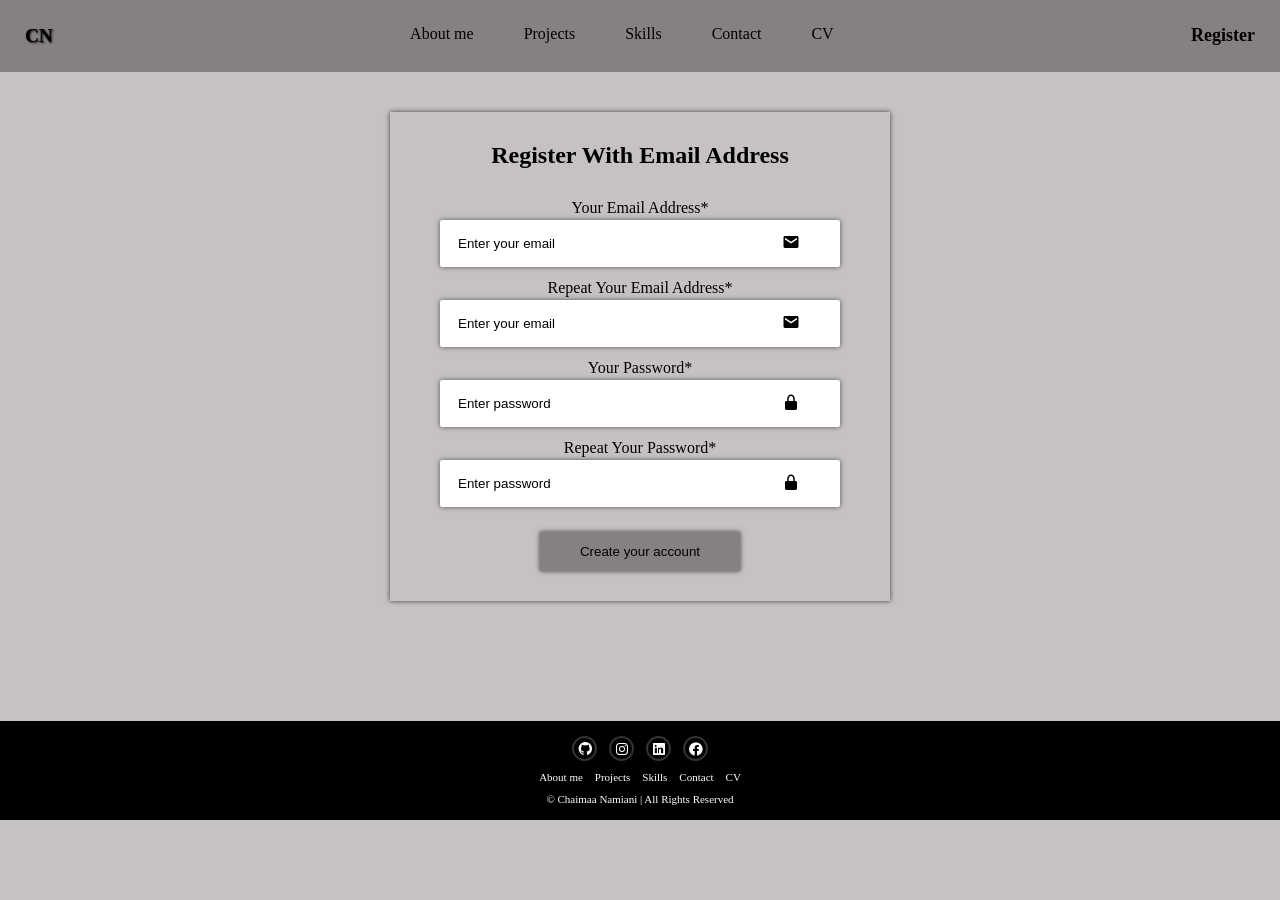
==== register.html @ 968bde33 "Add files via upload" ====
<!doctype html>
<html lang="en">
  <head>
    <meta charset="UTF-8" />
    <meta name="viewport" content="width=device-width, initial-scale=1.0" />
    <title>Register | Portfolio</title>
    <link rel="stylesheet" href="register.css" />
    <link
      rel="stylesheet"
      href="https://cdnjs.cloudflare.com/ajax/libs/font-awesome/6.5.0/css/all.min.css"
    />
    <!-- <link
      rel="stylesheet"
      href="https://cdnjs.cloudflare.com/ajax/libs/font-awesome/6.5.0/css/all.min.css"
    /> -->
    <link
      href="https://unpkg.com/boxicons@2.1.4/css/boxicons.min.css"
      rel="stylesheet"
    />
  </head>
  <body>
    <header>
      <nav>
      <div class="language">
        <p class="abbreviation">cn</p>
      </div>
      <div class="spans">
        <span><a href="portfolio.html#aboutme">About me</a></span>
        <span><a href="portfolio.html#projects">Projects</a></span>
        <span><a href="portfolio.html#skills">Skills</a></span>
        <span><a href="portfolio.html#contact">Contact</a></span>
        <span><a href="portfolio.html#cv">CV</a></span>
      </div>
      <div class="login">
        <a href="" class="logiin">Register</a>
      </div>
      </nav>
    </header>
    <main>
      <section class="section4">
        <form method="get">
          <fieldset>
            <h1>Register With Email Address</h1>
            <div class="set-content">
              <label for="email"><p>Your Email Address*</p></label>
              <input
                type="text"
                name="EmailAdd"
                id="EmailAdd"
                placeholder="Enter your email"
                autocomplete="on"
                required
                autofocus
              />
              <i class="bx bxs-envelope"></i>
            </div>
            <div class="set-content">
              <label for="email"><p>Repeat Your Email Address*</p></label>
              <input
                type="email"
                placeholder="Enter your email"
                required
                autofocus
                autocomplete="on"
              />
              <i class="bx bxs-envelope"></i>
            </div>
            <div class="set-content">
              <label for="password"><p>Your Password*</p></label>
              <input
                type="password"
                name="Password"
                id="Password"
                placeholder="Enter password"
                autocomplete="on"
                required
                autofocus
              /><i class="bx bxs-lock-alt"></i>
            </div>
            <div class="set-content">
              <label for="password"><p>Repeat Your Password*</p></label>
              <input
                type="password"
                name="Password"
                id="RepeatPassword"
                placeholder="Enter password"
                autocomplete="on"
                required
                autofocus
              /><i class="bx bxs-lock-alt"></i>
            </div>
            <button type="submit">Create your account</button>
          </fieldset>
        </form>
      </section>
      <!-- <section class="section4" id="contact">
        <h1>Contact ME</h1>
        <form action="get">
          <fieldset>
            <label for="FullName"></label>
            <input
              type="text"
              name="FullName"
              id="FullName"
              placeholder="Full Name"
              autocomplete="on"
              required
              autofocus
            />
            <label for="email"></label>
            <input
              type="text"
              name="EmailAdd"
              id="EmailAdd"
              placeholder="Email Address"
              autocomplete="on"
              required
              autofocus
            />

            <div class="msg">
              <label for="message:"></label>
              <textarea
                id="message"
                name="message"
                placeholder="Your message"
                autocomplete="on"
                required
                autofocus
              ></textarea>
            </div>

            <button
              type="submit"
              formaction="https://httpbik.org/post"
              formmethod="post"
            >
              Send Message
            </button>
          </fieldset>
        </form>
      </section> -->
    </main>
    <footer>
      <div class="footering">
        <div class="accounts">
          <a href="https://github.com/"><i class="bx bxl-github"></i></a>
          <a href="https://www.instagram.com/chaimaanamianii/"
            ><i class="bx bxl-instagram"></i
          ></a>
          <a href="https://www.linkedin.com/in/chaimaa-namiani-6b0353353/"
            ><i class="bx bxl-linkedin-square"></i
          ></a>
          <a href="https://www.facebook.com/chaimaa.chaiima.2025"
            ><i class="bx bxl-facebook-circle"></i
          ></a>
        </div>
        <div class="line">
          <span><a href="#aboutme">About me</a></span>
          <span><a href="#projects">Projects</a></span>
          <span><a href="#skills">Skills</a></span>
          <span><a href="#contact">Contact</a></span>
          <span><a href="#cv">CV</a></span>
        </div>
        <div class="last">&copy; Chaimaa Namiani | All Rights Reserved</div>
      </div>
    </footer>
  </body>
</html>
---- register.css ----
*{
  margin:0;
  padding:0;
  box-sizing:border-box;
}
html {
    scroll-behavior: smooth;
}
body {
    font-style: normal;
    background-color: rgb(199, 194, 194);
    font-family: Cambria, Cochin, Georgia, Times, 'Times New Roman', serif;

}
header {
    font-family: Cambria, Cochin, Georgia, Times, 'Times New Roman', serif;
    background-color: rgb(134, 128, 128);
    display: flex;
    justify-content: space-between;
    padding: 25px;
    /* position: sticky; */
    top: 0; 
    flex-wrap: wrap;
    align-items: center;
}
nav {
    display: flex;
  justify-content: space-between;
    width: 100%;
}  
.language{
    text-transform: uppercase;
    font-size: larger;
    font-weight: bolder ;
    text-shadow: 1px 1px 2px rgba(0,0,0,1.0);

  }
.spans {
    font-weight: 500;
    font-size: medium;
      display: flex;
      gap :50px;
          flex-wrap: wrap;

}
 a{
    text-decoration: none;
    /* text-transform: uppercase; */
    color:black ;
}
.spans a:hover {
    cursor: pointer;
    text-decoration: underline;
    text-shadow: 1px 1px 2px rgba(0,0,0,0.25);
}

.login {
    font-weight: bolder;
    font-size: large;
}

section {
    /* padding: 12px; */
    text-align: center;
}
.section4{
    
  display:flex;
  justify-content:center;
  align-items:center;

}
form{
    padding-bottom: 80px;
    width:100%;
    display:flex;
    justify-content:center;
}

fieldset {
 width:100%;
  max-width:500px;
    margin: 40px auto;
    padding: 30px;
    border: 0px solid  rgb(77, 76, 76);
    box-shadow: 0 0 5px rgba(0, 0, 0, 0.7);
   
}

button{
    margin-top: 3%;
     width: 100%;
     max-width: 200px;
    padding: 12px;
    background-color: rgb(134, 128, 128);
    border: 1px;
    box-shadow: 0 0 5px rgba(0, 0, 0, 0.7);
      transition: transform 0.3s ease;


}
button:hover{
    cursor: pointer;
    background-color:  rgb(105, 100, 100);
    transform: scale(0.95);
}
button:active {
    background-color: rgb(134, 128, 128);
}

footer {
    padding: 15px;
    background-color:black ;
    color: white;
    width: auto;
    text-align: center; 
}
.footering {
  display: flex;
  flex-direction: column;
  align-items: center;
  gap: 10px;  
}
.accounts, .line{
    display: flex;
    gap: 12px;
    transition: transform 0.3s ease;
    justify-content: center;
    flex-wrap: wrap;
}
.accounts a{
  width: 25px;
  height: 25px;
  border: 2px solid #333;
  display: flex;
  align-items: center;
  justify-content: center;
  border-radius: 50%;
  transition: all 0.3s ease;
}
.accounts a:hover{
    cursor: pointer;
    transform: scale(1.1);
    box-shadow: inset 0 0 6px rgb(115, 100, 100);
}
.accounts a i{
    color: white;
    text-align: center;
}
.line, .last {
    font-size: 11px;
}
.line span {
      transition: transform 0.3s ease;
}
.line a{
    color: white;
}
.line span:hover{
    cursor: pointer;
    transform: scale(1.1);
}
.set-content {
    position: relative;
    width: 100%;
    height: 50px;
    margin: 30px 0;
}
.set-content label p{
    margin-bottom: 3px;
    
}
.set-content input{
    border-radius: 2px;
    border: solid white;
    padding:13px 40px 13px 15px; /* space for icon */
    width: 100%;
    max-width:400px;
    border: none;
    outline: none;
    box-shadow: 0 0 5px rgba(0, 0, 0, 0.6);
    text-align: left;
    border: 3.5px solid  white;

}
.set-content input::placeholder {
    color: black;
}

.set-content i {
    position: absolute;
    right: 60px;
    top: 85%;
    transform: translateY(-50%);
    color: black;
    font-size: 18px;
}
@media (max-width:768px){

header{
  flex-direction:column;
  gap:15px;
}

.spans{
  justify-content:center;
   gap:20px;
}
fieldset{
  padding:20px;
}

h1{
  font-size:22px;
}
.set-content input{
  max-width:100%;
}

.set-content i{
  right:15px;
}

}
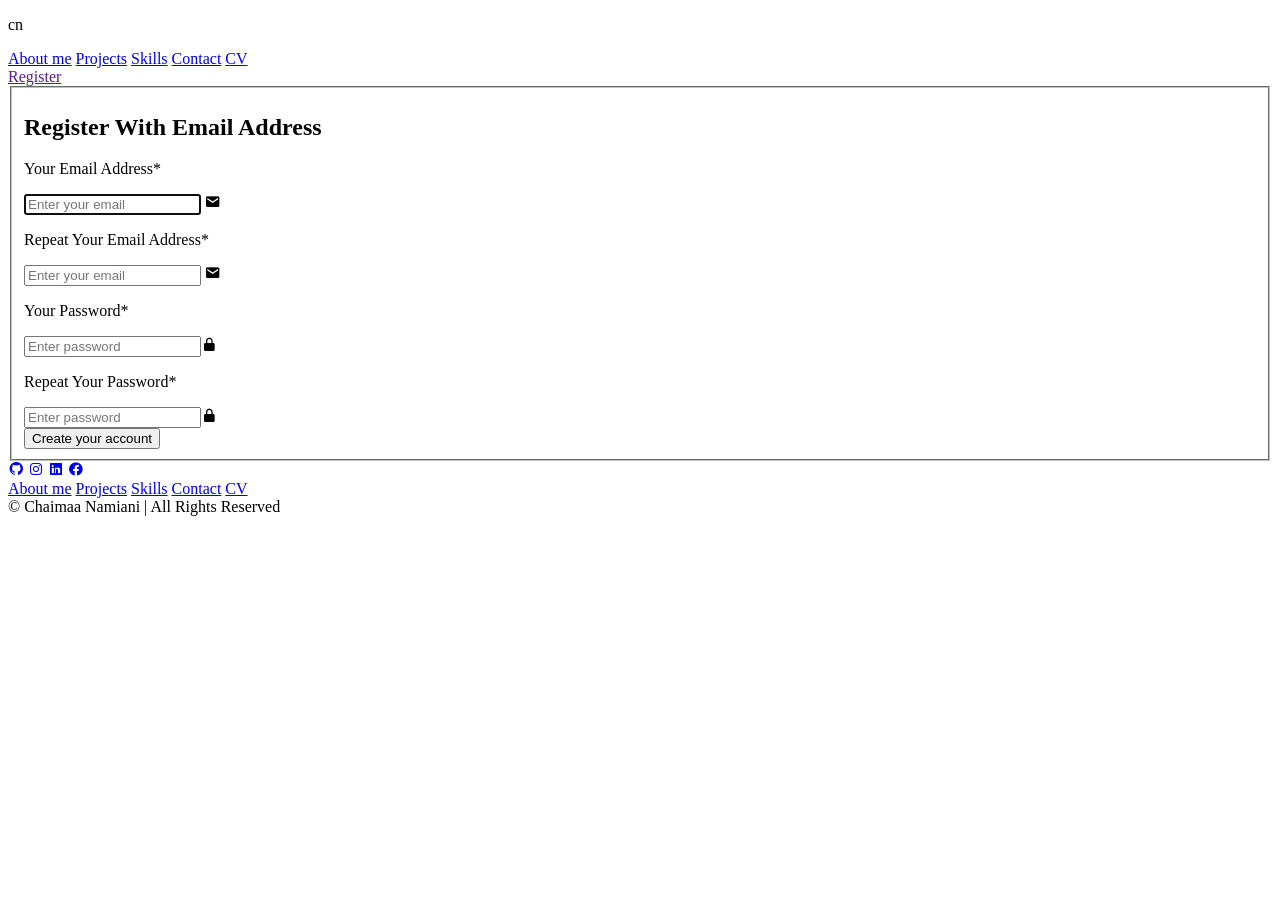
==== commit efad77ef: "Update register.html" ====
--- a/register.html
+++ b/register.html
@@ -4,15 +4,11 @@
     <meta charset="UTF-8" />
     <meta name="viewport" content="width=device-width, initial-scale=1.0" />
     <title>Register | Portfolio</title>
-    <link rel="stylesheet" href="register.css" />
+    <link rel="stylesheet" href="index.css" />
     <link
       rel="stylesheet"
       href="https://cdnjs.cloudflare.com/ajax/libs/font-awesome/6.5.0/css/all.min.css"
     />
-    <!-- <link
-      rel="stylesheet"
-      href="https://cdnjs.cloudflare.com/ajax/libs/font-awesome/6.5.0/css/all.min.css"
-    /> -->
     <link
       href="https://unpkg.com/boxicons@2.1.4/css/boxicons.min.css"
       rel="stylesheet"
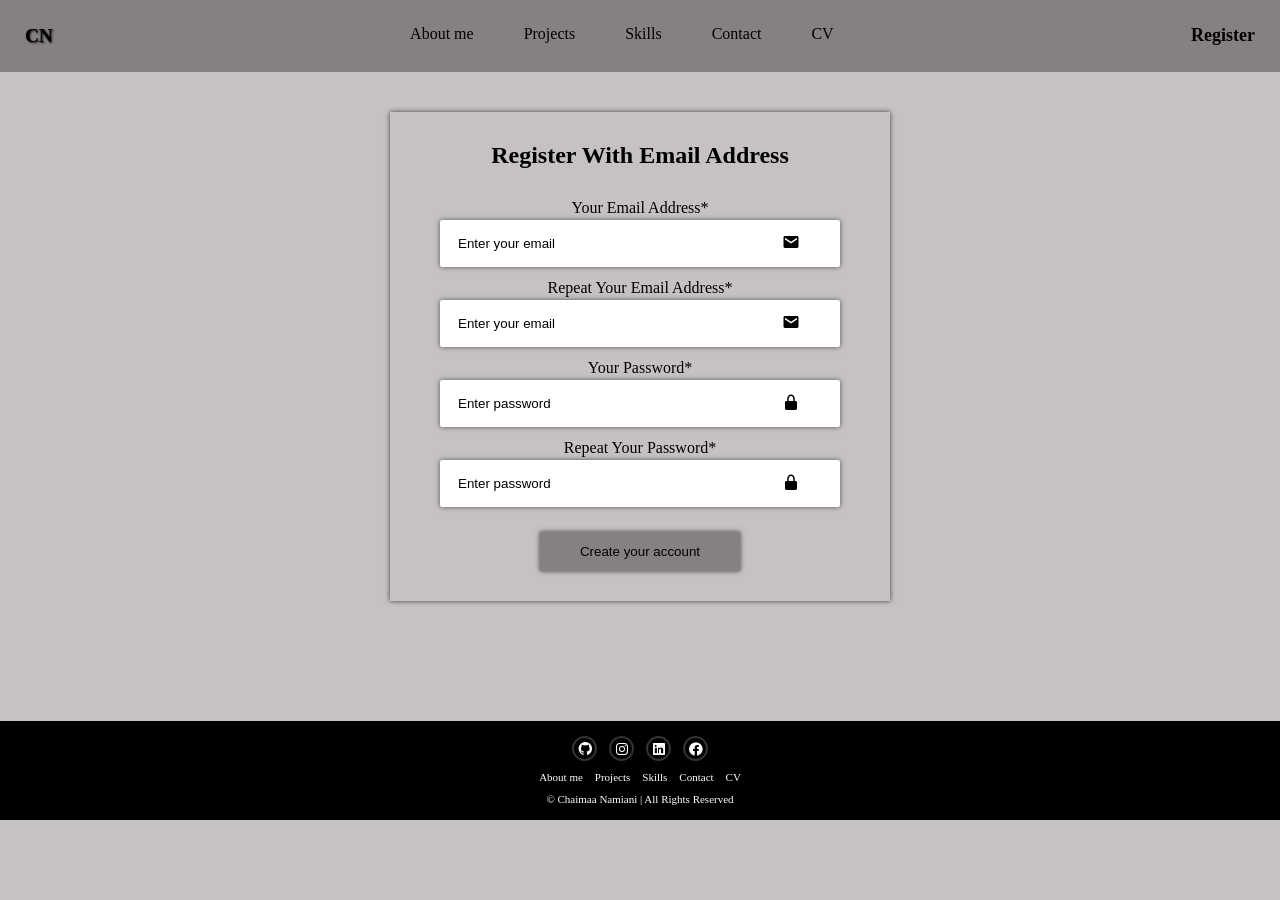
==== commit ec3e6f1d: "Update register.html" ====
--- a/register.html
+++ b/register.html
@@ -4,7 +4,7 @@
     <meta charset="UTF-8" />
     <meta name="viewport" content="width=device-width, initial-scale=1.0" />
     <title>Register | Portfolio</title>
-    <link rel="stylesheet" href="index.css" />
+    <link rel="stylesheet" href="register.css" />
     <link
       rel="stylesheet"
       href="https://cdnjs.cloudflare.com/ajax/libs/font-awesome/6.5.0/css/all.min.css"
--- a/register.css
+++ b/register.css
@@ -0,0 +1,224 @@
+*{
+  margin:0;
+  padding:0;
+  box-sizing:border-box;
+}
+html {
+    scroll-behavior: smooth;
+}
+body {
+    font-style: normal;
+    background-color: rgb(199, 194, 194);
+    font-family: Cambria, Cochin, Georgia, Times, 'Times New Roman', serif;
+
+}
+header {
+    font-family: Cambria, Cochin, Georgia, Times, 'Times New Roman', serif;
+    background-color: rgb(134, 128, 128);
+    display: flex;
+    justify-content: space-between;
+    padding: 25px;
+    /* position: sticky; */
+    top: 0; 
+    flex-wrap: wrap;
+    align-items: center;
+}
+nav {
+    display: flex;
+  justify-content: space-between;
+    width: 100%;
+}  
+.language{
+    text-transform: uppercase;
+    font-size: larger;
+    font-weight: bolder ;
+    text-shadow: 1px 1px 2px rgba(0,0,0,1.0);
+
+  }
+.spans {
+    font-weight: 500;
+    font-size: medium;
+      display: flex;
+      gap :50px;
+          flex-wrap: wrap;
+
+}
+ a{
+    text-decoration: none;
+    /* text-transform: uppercase; */
+    color:black ;
+}
+.spans a:hover {
+    cursor: pointer;
+    text-decoration: underline;
+    text-shadow: 1px 1px 2px rgba(0,0,0,0.25);
+}
+
+.login {
+    font-weight: bolder;
+    font-size: large;
+}
+
+section {
+    /* padding: 12px; */
+    text-align: center;
+}
+.section4{
+    
+  display:flex;
+  justify-content:center;
+  align-items:center;
+
+}
+form{
+    padding-bottom: 80px;
+    width:100%;
+    display:flex;
+    justify-content:center;
+}
+
+fieldset {
+ width:100%;
+  max-width:500px;
+    margin: 40px auto;
+    padding: 30px;
+    border: 0px solid  rgb(77, 76, 76);
+    box-shadow: 0 0 5px rgba(0, 0, 0, 0.7);
+   
+}
+
+button{
+    margin-top: 3%;
+     width: 100%;
+     max-width: 200px;
+    padding: 12px;
+    background-color: rgb(134, 128, 128);
+    border: 1px;
+    box-shadow: 0 0 5px rgba(0, 0, 0, 0.7);
+      transition: transform 0.3s ease;
+
+
+}
+button:hover{
+    cursor: pointer;
+    background-color:  rgb(105, 100, 100);
+    transform: scale(0.95);
+}
+button:active {
+    background-color: rgb(134, 128, 128);
+}
+
+footer {
+    padding: 15px;
+    background-color:black ;
+    color: white;
+    width: auto;
+    text-align: center; 
+}
+.footering {
+  display: flex;
+  flex-direction: column;
+  align-items: center;
+  gap: 10px;  
+}
+.accounts, .line{
+    display: flex;
+    gap: 12px;
+    transition: transform 0.3s ease;
+    justify-content: center;
+    flex-wrap: wrap;
+}
+.accounts a{
+  width: 25px;
+  height: 25px;
+  border: 2px solid #333;
+  display: flex;
+  align-items: center;
+  justify-content: center;
+  border-radius: 50%;
+  transition: all 0.3s ease;
+}
+.accounts a:hover{
+    cursor: pointer;
+    transform: scale(1.1);
+    box-shadow: inset 0 0 6px rgb(115, 100, 100);
+}
+.accounts a i{
+    color: white;
+    text-align: center;
+}
+.line, .last {
+    font-size: 11px;
+}
+.line span {
+      transition: transform 0.3s ease;
+}
+.line a{
+    color: white;
+}
+.line span:hover{
+    cursor: pointer;
+    transform: scale(1.1);
+}
+.set-content {
+    position: relative;
+    width: 100%;
+    height: 50px;
+    margin: 30px 0;
+}
+.set-content label p{
+    margin-bottom: 3px;
+    
+}
+.set-content input{
+    border-radius: 2px;
+    border: solid white;
+    padding:13px 40px 13px 15px; /* space for icon */
+    width: 100%;
+    max-width:400px;
+    border: none;
+    outline: none;
+    box-shadow: 0 0 5px rgba(0, 0, 0, 0.6);
+    text-align: left;
+    border: 3.5px solid  white;
+
+}
+.set-content input::placeholder {
+    color: black;
+}
+
+.set-content i {
+    position: absolute;
+    right: 60px;
+    top: 85%;
+    transform: translateY(-50%);
+    color: black;
+    font-size: 18px;
+}
+@media (max-width:768px){
+
+header{
+  flex-direction:column;
+  gap:15px;
+}
+
+.spans{
+  justify-content:center;
+   gap:20px;
+}
+fieldset{
+  padding:20px;
+}
+
+h1{
+  font-size:22px;
+}
+.set-content input{
+  max-width:100%;
+}
+
+.set-content i{
+  right:15px;
+}
+
+}
